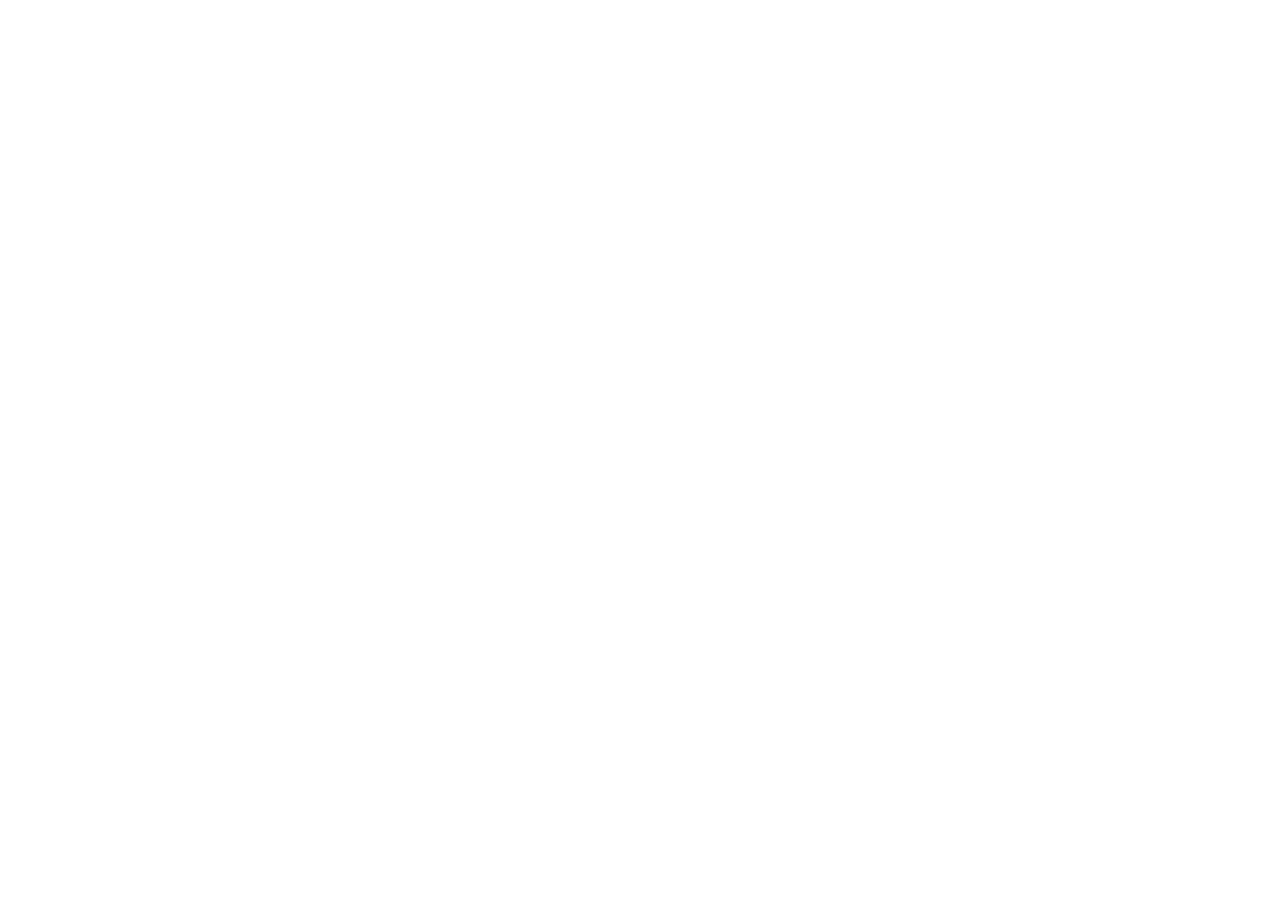
==== work/tpl.html @ 0f53975a "2016-6-28" ====
<!DOCTYPE html>
<html>
<head>
	<meta charset="utf-8">
	<title>模板页面</title>
	<meta name="keywords" content="">
	<meta name="viewport" content="width=device-width, initial-scale=1.0, minimum-scale=1.0, maximum-scale=1.0, user-scalable=no">
	<!--分享使用-->
	<meta itemprop="name" content="" />
	<meta itemprop="description" name="description" content="" />
	<meta itemprop="image" content="img_url" />
	<meta name="format-detection" content="telephone=no" />
	<link rel="stylesheet" type="text/css" href="css/global.css">
	<link rel="stylesheet" type="text/css" href="css/font-awesome.min.css" />
	<link rel="stylesheet" type="text/css" href="css/style.css" />
	<script src="lib/jquery-2.1.4.min.js"></script>
	<script src="script/common.js"></script>

</head>
<body>
	<main class="main">
		
	</main>
</body>
</html>
---- work/css/global.css ----
html,body,div,span,iframe,h1,h2,h3,h4,h5,h6,p,blockquote,a,address,em,img,ol,ul,li,fieldset,form,label,legend,table,tbody,tfoot,thead,tr,th,td,i,b,s{margin:0;padding:0;border:0;font-weight:inherit;font-style:inherit;font-family:Helvetica,Arial}
ul,ol{list-style:none}
a img{border:none;vertical-align:top}
a{text-decoration:none}
button{overflow:visible;padding:0;margin:0;border:0 none;background-color:transparent}
button::-moz-focus-inner{padding:0}
textarea,input{background:none;padding:0;-webkit-border-radius:0;-moz-border-radius:0;border-radius:0;-webkit-appearance:none}
input[type=password]{-webkit-text-security:disc}
textarea:focus,input:focus,button:focus{outline:none}
body{word-wrap:break-word;font-size:14px;color:#4c4c4c;line-height:1.5;font-family:Helvetica}
*{-webkit-tap-highlight-color:rgba(0,0,0,0)}
.clearfix:after{content:".";display:block;height:0;visibility:hidden;clear:both}

/*****使用REM作为尺寸单位，媒体查询不同分辨率的浏览器设置相应根字号*****/
html{font-size:32px;-webkit-user-select:none;user-select:none}
@media only screen and (min-width:320px){html{font-size:32px!important}}
@media only screen and (min-width:360px){html{font-size:36px!important}}
@media only screen and (min-width:375px){html{font-size:38px!important}}
@media only screen and (min-width:414px){html{font-size:41px!important}}
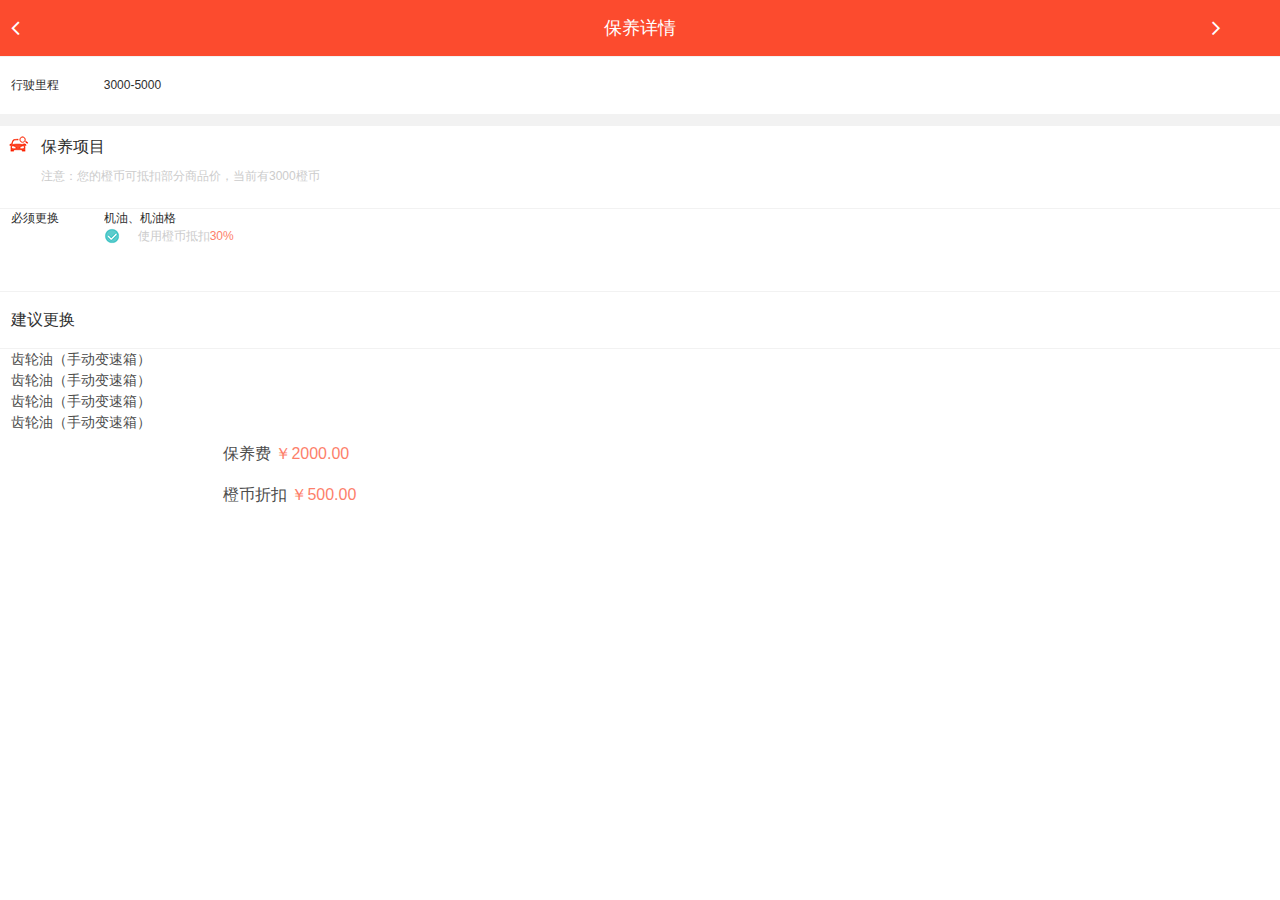
==== commit ffe8cf4b: "2016-6-29" ====
--- a/work/tpl.html
+++ b/work/tpl.html
@@ -13,13 +13,74 @@
 	<link rel="stylesheet" type="text/css" href="css/global.css">
 	<link rel="stylesheet" type="text/css" href="css/font-awesome.min.css" />
 	<link rel="stylesheet" type="text/css" href="css/style.css" />
-	<script src="lib/jquery-2.1.4.min.js"></script>
-	<script src="script/common.js"></script>
+	
 
 </head>
 <body>
-	<main class="main">
-		
-	</main>
+	<div class="nav">
+			<a href="link pull-left link-left">
+				<i class=" fa fa-angle-left"></i></a>
+			<a href="link pull-right link-right">
+				<i class=" fa fa-angle-right"></i></a>
+			<span class="title">保养详情</span>
+	</div>
+	<div class="main">
+		<div class="type iFlex"><span>车型</span><span class="typeVal">凯迪拉克XTS</span></div>
+		<div class="distance iFlex"><span >行驶里程</span><span class="distanceVal">3000-5000</span></div>
+		<div class="maintain">
+			<div ><i></i>保养项目</div>
+			<div class="attention">注意：您的橙币可抵扣部分商品价，当前有3000橙币</div></div>
+		</div>
+		<div class="mustChange">
+			<div class="iFlex"><span >必须更换</span><span class="mustChangeVal">机油、机油格</span>
+			</div>
+			<div><input type="checkbox" id="mustChangeCheckbox"><label for="mustChangeCheckbox"></label >使用橙币抵扣<span class="red">30%</span>
+			</div>
+		</div>
+		<div class="suggest iFlex">建议更换</div>
+		<div class="suggestItems ">
+				<div class="row1 ">
+					<div class="columm1">
+						<div>
+							<label for="sug1-1-1" class="iCheck">
+                       		 <input type="checkbox" id="sug1-1-1" />
+                        	<span>齿轮油（手动变速箱）</span>
+                   			 </label>
+						</div>
+						<div>
+							<label for="sug1-1-2" class="iCheck">
+                       		 <input type="checkbox" id="sug1-1-2" />
+                        	<span>齿轮油（手动变速箱）</span>
+                        	</label>
+						</div>
+					</div>
+					<div class="columm2">
+						<div>
+							<label for="sug1-2-1" class="iCheck">
+                       		 <input type="checkbox" id="sug1-2-1" />
+                        	<span>齿轮油（手动变速箱）</span>
+                   			 </label>
+						</div>
+						<div>
+							<label for="sug1-2-2" class="iCheck">
+                       		 <input type="checkbox" id="sug1-2-2" />
+                        	<span>齿轮油（手动变速箱）</span>
+                        	</label>
+						</div>
+					</div>
+
+
+			
+		</div>
+		<div class="foot">
+			<div class="total">
+				<span class="title"> 保养费</span> <span class="red">￥2000.00</span>
+			</div>
+			<div class="discount">
+				<span class="title"> 橙币折扣</span> <span class="red">￥500.00</span>
+			</div>
+		</div>
+	<script src="lib/jquery-2.1.4.min.js"></script>
+	<script src="script/common.js"></script>
 </body>
 </html>
--- a/work/css/style.css
+++ b/work/css/style.css
@@ -0,0 +1,271 @@
+// common
+input[type=checkbox] {
+	visibility: hidden;
+}
+ .red{
+	color:#FD7F6B;
+}
+
+.nav{
+	background: #FC4B2E;
+	height: 1.375rem;
+	font-size: 18px;
+	color: #fff;
+	line-height: 1.375rem;
+	position:fixed;
+	left:0;
+	top:0;
+	width: 100%;
+}
+
+.nav a {
+	display: block;
+	width:1.375rem;
+	height: 1.375rem;
+	line-height: 1.375rem;
+	color:#fff;
+	font-size:24px;
+}
+
+.nav a:nth-child(1){
+	float: left;
+	margin-left: 0.28rem;
+
+}
+
+.nav a:nth-child(2){
+	float: right;
+	margin-right: 0.28rem;
+}
+
+.nav .title{
+	display: block;
+	margin:0 1.375rem;
+	text-align: center;
+	line-height: 1.375rem;
+	font-size: 18px;
+}
+
+.iFlex{
+	display: flex;
+	flex-direction: row;
+    flex-basis: 100%;
+  	font-size: 12px;
+	border-bottom: 0.04rem solid #F2F2F2;
+	color:#2E2E2E;
+	padding-left: 0.28rem;
+	padding-right: 0.28rem;
+}
+
+
+.type {
+	// margin-top: 1.375rem;
+	height: 1.375rem;
+	line-height: 1.375rem;
+	white-space: nowrap;
+	overflow:hidden;
+	text-overflow:ellipsis; 
+}
+
+ .type span:first-child{
+	width:2.25rem;
+	white-space: nowrap;
+	overflow:hidden;
+	text-overflow:ellipsis; 
+}
+
+.distance {
+	height: 1.375rem;
+	line-height: 1.375rem;
+
+	white-space: nowrap;
+	overflow:hidden;
+	text-overflow:ellipsis; 
+	border-bottom: 0.3125rem solid #F2F2F2;
+}
+
+.distance span:first-child{
+	width: 2.25rem;
+	white-space: nowrap;
+	overflow:hidden;
+	text-overflow:ellipsis; 
+}
+
+.maintain {
+	position: relative;
+	height:2rem;
+	display: block;
+	border-bottom: 0.04rem solid #F2F2F2;
+}
+
+.maintain div:first-child{
+	height: 1rem;
+	line-height: 1rem;
+	padding-left:1rem;
+	font-size: 16px;
+	color:#2E2E2E;
+	white-space: nowrap;
+	overflow:hidden;
+	text-overflow:ellipsis; 
+}
+
+.maintain div:first-child i{
+	position: absolute;
+	background-image: url(../img/slice/car.png);
+	background-repeat: no-repeat;
+	width: 0.6rem;
+    height: 0.6rem;
+	left: 0.2rem;
+	top: 0.2rem;
+}
+
+.maintain div:nth-of-type(2){
+	height: 22px;
+	color:#CCCCCC;
+	font-size: 12px;
+	white-space: nowrap;
+	overflow:hidden;
+	text-overflow:ellipsis; 
+	padding-left: 1rem;
+}
+
+.mustChange {
+	height:2rem;
+	display: block;
+	border-bottom: 0.04rem solid #F2F2F2;
+}
+
+.mustChange .iFlex {
+	padding-left: 0.28rem;
+	border-bottom: none;
+}
+
+.mustChange .iFlex span{
+	white-space: nowrap;
+	overflow:hidden;
+	text-overflow:ellipsis; 
+}
+
+.mustChange .iFlex span:first-child{
+	width: 2.25rem;
+}
+
+.mustChange div:nth-child(2){
+	position: relative;
+	height: 0.75rem;
+	padding-left: 3.1875rem;
+	white-space: nowrap;
+	overflow:hidden;
+	text-overflow:ellipsis; 
+	color:#CCCCCC;
+	font-size:12px;
+}
+
+.mustChange div:nth-child(2) label{
+	position: absolute;
+	background-image: url(../img/slice/checked.png);
+	background-repeat: no-repeat;
+	width: 0.57rem;
+    height: 0.57rem;
+	left: 2.5rem;
+	top:0;
+	
+}
+
+.mustChange input[type=checkbox]:checked + div:nth-child(2) label{
+	position: absolute;
+	background-image: url(../img/slice/notChecked.png);
+	background-repeat: no-repeat;
+	width: 0.57rem;
+    height: 0.57rem;
+	left: 2.5rem;
+	top:0;
+}
+
+.mustChange input[type=checkbox]:checked + label {
+	background-image: url(../img/slice/notChecked.png);
+}
+
+.suggest {
+	font-size: 16px;
+	height: 1.375rem;
+	line-height: 1.375rem;
+}
+
+.suggestItems {
+	padding-left: 0;
+}
+
+.suggestItems > span{
+	display: inline-block;
+	
+}
+
+.suggestItems .left{
+	border-right:0.04rem solid #F2F2F2;
+}
+
+.suggestItems .line1{
+	height: 2.063rem;
+	line-height: 2.063rem;
+	border-bottom: 0.04rem solid #F2F2F2;
+} 
+
+.suggestItems .line2{
+	height: 2.625rem;
+	line-height: 2.625rem;
+	border-bottom: 0.04rem solid #F2F2F2;
+} 
+
+.suggestItems .line2 > div{
+	height: 50%;
+	line-height:1.3125rem;
+} 
+
+.suggestItems .line1> div , .line2 > div{
+	text-indent: 0.5625rem;
+	position: relative;
+}
+
+.suggestItems .line1> div > label, .line2 > div > label{
+	position: absolute;
+	display: inline-block;
+	background-image: url(../img/slice/checked.png);
+	background-repeat: no-repeat;
+	width: 0.57rem;
+    height: 0.57rem;
+	left:0.28rem;
+	top:0.75rem;
+}
+
+.suggestItems .line2 > div label{
+	top:0.375rem;
+}
+
+.suggestItems input[type=checkbox]:checked + label {
+	background-image: url(../img/slice/notChecked.png);
+}
+
+.foot{
+	height: 2rem;
+	
+}
+
+.foot > div {
+	height: 1rem;
+	line-height: 1rem;
+	font-size: 16px;
+}
+
+.foot > div .title{
+	margin-left: 5.4375rem;
+}
+
+
+/*
+
+white-space: nowrap;
+overflow:hidden;
+text-overflow:ellipsis;  
+
+*/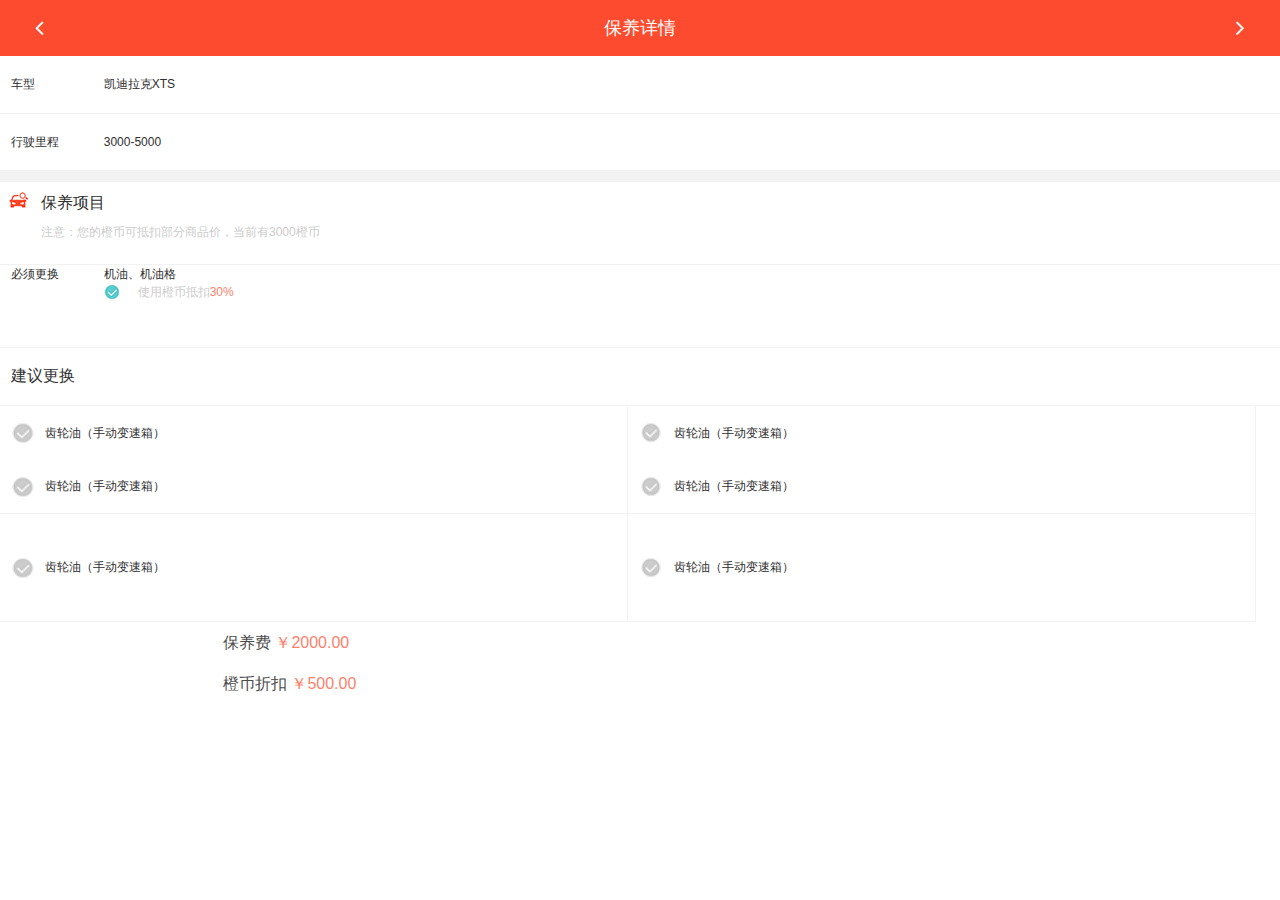
==== commit 10ac29e0: "2016-6-29" ====
--- a/work/tpl.html
+++ b/work/tpl.html
@@ -38,40 +38,42 @@
 			</div>
 		</div>
 		<div class="suggest iFlex">建议更换</div>
-		<div class="suggestItems ">
-				<div class="row1 ">
-					<div class="columm1">
-						<div>
-							<label for="sug1-1-1" class="iCheck">
-                       		 <input type="checkbox" id="sug1-1-1" />
-                        	<span>齿轮油（手动变速箱）</span>
-                   			 </label>
-						</div>
-						<div>
-							<label for="sug1-1-2" class="iCheck">
-                       		 <input type="checkbox" id="sug1-1-2" />
-                        	<span>齿轮油（手动变速箱）</span>
-                        	</label>
-						</div>
-					</div>
-					<div class="columm2">
-						<div>
-							<label for="sug1-2-1" class="iCheck">
-                       		 <input type="checkbox" id="sug1-2-1" />
-                        	<span>齿轮油（手动变速箱）</span>
-                   			 </label>
-						</div>
-						<div>
-							<label for="sug1-2-2" class="iCheck">
-                       		 <input type="checkbox" id="sug1-2-2" />
-                        	<span>齿轮油（手动变速箱）</span>
-                        	</label>
-						</div>
-					</div>
+		<div class="items ">
+			<div class="box">
+                    <label for="check1" class="icheck">
+                        <input type="checkbox" id="check1">
+                        <span>齿轮油（手动变速箱）</span>
+                    </label>
+                    <label for="check2" class="icheck">
+                        <input type="checkbox" id="check2">
+                        <span>齿轮油（手动变速箱）</span>
+                    </label>
+            </div>
+            <div class="box">
+                    <label for="check3" class="icheck">
+                        <input type="checkbox" id="check3">
+                        <span>齿轮油（手动变速箱）</span>
+                    </label>
+                    <label for="check4" class="icheck">
+                        <input type="checkbox" id="check4">
+                        <span>齿轮油（手动变速箱）</span>
+                    </label>
+            </div>
+            <div class="box">
+                    <label for="check5" class="icheck line1">
+                        <input type="checkbox" id="check5">
+                        <span>齿轮油（手动变速箱）</span>
+                    </label>
+            </div>
+             <div class="box">
+                    <label for="check6" class="icheck line1">
+                        <input type="checkbox" id="check6">
+                        <span>齿轮油（手动变速箱）</span>
+                    </label>
+            </div>
 
-
+		</div>
 			
-		</div>
 		<div class="foot">
 			<div class="total">
 				<span class="title"> 保养费</span> <span class="red">￥2000.00</span>
--- a/work/css/style.css
+++ b/work/css/style.css
@@ -1,6 +1,6 @@
 // common
 input[type=checkbox] {
-	visibility: hidden;
+	display: none;
 }
  .red{
 	color:#FD7F6B;
@@ -25,6 +25,7 @@
 	line-height: 1.375rem;
 	color:#fff;
 	font-size:24px;
+	text-align: center;
 }
 
 .nav a:nth-child(1){
@@ -44,6 +45,10 @@
 	text-align: center;
 	line-height: 1.375rem;
 	font-size: 18px;
+}
+
+.main{
+	margin-top: 1.375rem;
 }
 
 .iFlex{
@@ -192,59 +197,70 @@
 	line-height: 1.375rem;
 }
 
-.suggestItems {
-	padding-left: 0;
-}
-
-.suggestItems > span{
-	display: inline-block;
-	
-}
-
-.suggestItems .left{
+.items {
+	-webkit-display:flex;
+	display: flex;
+	// flex-direction: row;
+	// flex-wrap:wrap;
+	flex-flow: row wrap;
+    flex-basis: 100%;
+
+}
+
+.items .box{
+	width:49%;
+	height: 2.62rem;
+	border-bottom: 0.04rem solid #F2F2F2;
 	border-right:0.04rem solid #F2F2F2;
-}
-
-.suggestItems .line1{
-	height: 2.063rem;
-	line-height: 2.063rem;
-	border-bottom: 0.04rem solid #F2F2F2;
-} 
-
-.suggestItems .line2{
-	height: 2.625rem;
-	line-height: 2.625rem;
-	border-bottom: 0.04rem solid #F2F2F2;
-} 
-
-.suggestItems .line2 > div{
-	height: 50%;
-	line-height:1.3125rem;
-} 
-
-.suggestItems .line1> div , .line2 > div{
-	text-indent: 0.5625rem;
-	position: relative;
-}
-
-.suggestItems .line1> div > label, .line2 > div > label{
-	position: absolute;
-	display: inline-block;
-	background-image: url(../img/slice/checked.png);
-	background-repeat: no-repeat;
-	width: 0.57rem;
-    height: 0.57rem;
-	left:0.28rem;
-	top:0.75rem;
-}
-
-.suggestItems .line2 > div label{
-	top:0.375rem;
-}
-
-.suggestItems input[type=checkbox]:checked + label {
-	background-image: url(../img/slice/notChecked.png);
-}
+	display: table;
+}
+
+.items .box label{
+	height: 1.31rem;
+	display: block;
+    position: relative;
+    line-height: 1.31rem;
+
+    white-space: nowrap;
+	overflow:hidden;
+	text-overflow:ellipsis; 
+}
+
+.items .box label.line1{
+	display: table-cell;
+	vertical-align: middle;
+}
+
+.items .box label span {
+    display: inline-block;
+    text-indent: 0.8425rem;
+    color:#2E2E2E;
+    font-size: 12px;
+}
+
+label.icheck input:checked + span:before {
+    background-image: url(../img/slice/checked.png);
+}
+label.icheck span:before {
+    background-image: url(../img/slice/notChecked.png);
+}
+label.icheck span:before, label.iradio span:before {
+    display: block;
+    content: '';
+    width: 0.5625rem;
+    height: 0.5625rem;
+    position: absolute;
+    left: 0.28rem;
+    top: 50%;
+    margin-top: -.28rem;
+    background-size: cover;
+    -webkit-background-size: cover;
+}
+
+
+
+
+
 
 .foot{
 	height: 2rem;
@@ -260,12 +276,3 @@
 .foot > div .title{
 	margin-left: 5.4375rem;
 }
-
-
-/*
-
-white-space: nowrap;
-overflow:hidden;
-text-overflow:ellipsis;  
-
-*/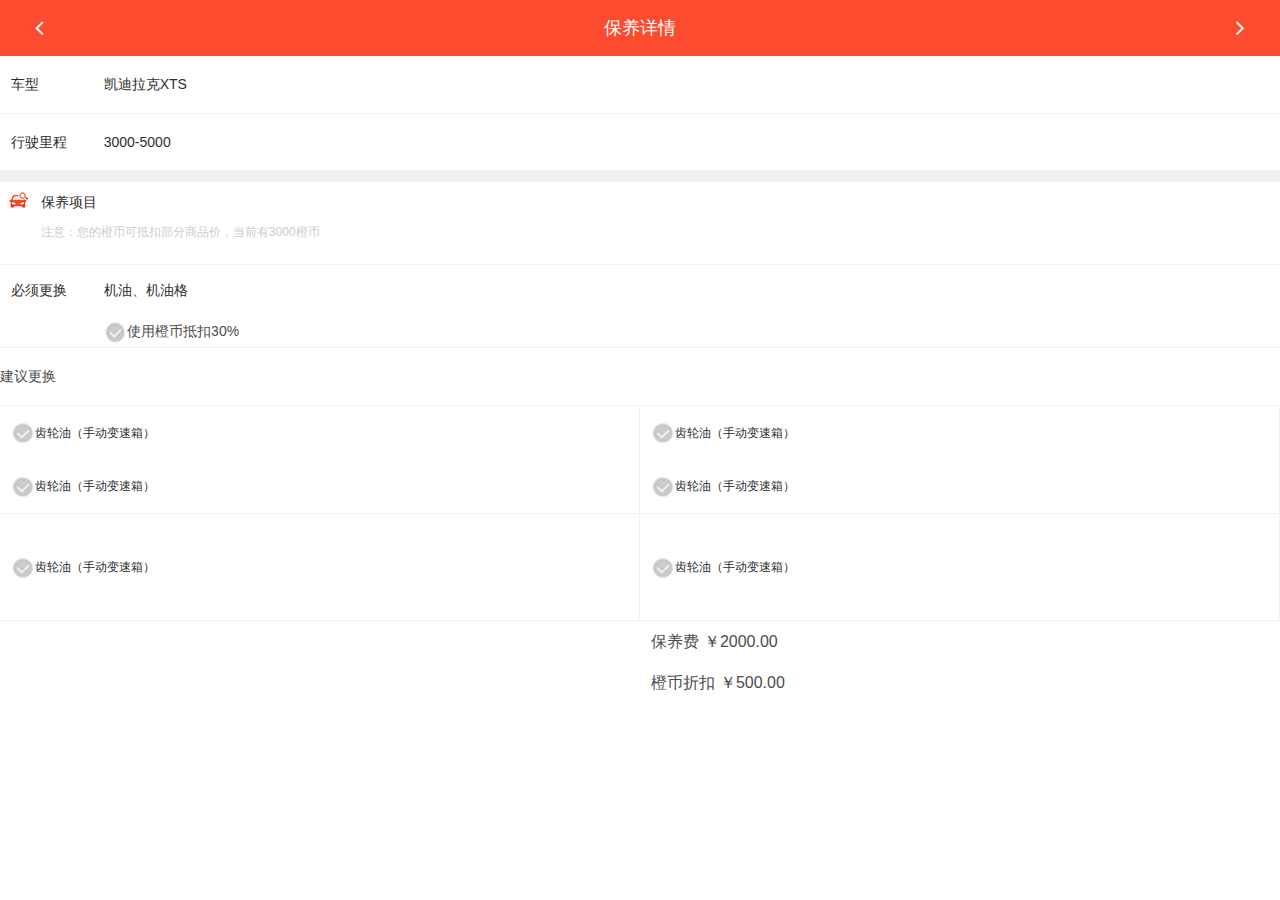
==== commit e3f6b43c: "2016-6-20" ====
--- a/work/tpl.html
+++ b/work/tpl.html
@@ -28,16 +28,19 @@
 		<div class="type iFlex"><span>车型</span><span class="typeVal">凯迪拉克XTS</span></div>
 		<div class="distance iFlex"><span >行驶里程</span><span class="distanceVal">3000-5000</span></div>
 		<div class="maintain">
-			<div ><i></i>保养项目</div>
-			<div class="attention">注意：您的橙币可抵扣部分商品价，当前有3000橙币</div></div>
+			<h4 class="title"><i></i>保养项目</h4>
+			<p class="attention">注意：您的橙币可抵扣部分商品价，当前有3000橙币</p>
+		</div>
 		</div>
 		<div class="mustChange">
-			<div class="iFlex"><span >必须更换</span><span class="mustChangeVal">机油、机油格</span>
-			</div>
-			<div><input type="checkbox" id="mustChangeCheckbox"><label for="mustChangeCheckbox"></label >使用橙币抵扣<span class="red">30%</span>
-			</div>
+			<p class="iFlex"><span >必须更换</span><span class="mustChangeVal">机油、机油格</span>
+			</p>
+			<label for="mustChangeCheckbox" class="iChange">
+					<input type="checkbox" id="mustChangeCheckbox">
+				<span>使用橙币抵扣<span class="red">30%</span> </span>
+			</label >
 		</div>
-		<div class="suggest iFlex">建议更换</div>
+		<h4 class="suggest">建议更换</h4>
 		<div class="items ">
 			<div class="box">
                     <label for="check1" class="icheck">
--- a/work/css/style.css
+++ b/work/css/style.css
@@ -1,9 +1,9 @@
 // common
-input[type=checkbox] {
-	display: none;
-}
  .red{
 	color:#FD7F6B;
+}
+label input[type="checkbox"], label input[type="radio"] {
+    display: none !important;
 }
 
 .nav{
@@ -52,11 +52,14 @@
 }
 
 .iFlex{
+	display: -ms-flexbox;
 	display: flex;
-	flex-direction: row;
-    flex-basis: 100%;
-  	font-size: 12px;
-	border-bottom: 0.04rem solid #F2F2F2;
+	-ms-flex-direction: row;
+	    flex-direction: row;
+    -ms-flex-preferred-size: 100%;
+        flex-basis: 100%;
+  	font-size: 14px;
+	border-bottom: 0.03rem solid #F2F2F2;
 	color:#2E2E2E;
 	padding-left: 0.28rem;
 	padding-right: 0.28rem;
@@ -100,21 +103,20 @@
 	position: relative;
 	height:2rem;
 	display: block;
-	border-bottom: 0.04rem solid #F2F2F2;
-}
-
-.maintain div:first-child{
+	border-bottom: 0.03rem solid #F2F2F2;
+}
+
+.maintain h4{
 	height: 1rem;
 	line-height: 1rem;
 	padding-left:1rem;
-	font-size: 16px;
 	color:#2E2E2E;
 	white-space: nowrap;
 	overflow:hidden;
 	text-overflow:ellipsis; 
 }
 
-.maintain div:first-child i{
+.maintain h4 i{
 	position: absolute;
 	background-image: url(../img/slice/car.png);
 	background-repeat: no-repeat;
@@ -124,7 +126,7 @@
 	top: 0.2rem;
 }
 
-.maintain div:nth-of-type(2){
+.maintain p{
 	height: 22px;
 	color:#CCCCCC;
 	font-size: 12px;
@@ -137,81 +139,98 @@
 .mustChange {
 	height:2rem;
 	display: block;
-	border-bottom: 0.04rem solid #F2F2F2;
+	border-bottom: 0.03rem solid #F2F2F2;
 }
 
 .mustChange .iFlex {
-	padding-left: 0.28rem;
-	border-bottom: none;
-}
-
-.mustChange .iFlex span{
-	white-space: nowrap;
-	overflow:hidden;
-	text-overflow:ellipsis; 
-}
-
+    padding-left: 0.28rem;
+    border-bottom: none;
+    line-height: 1.25rem;
+    height: 1.25rem;
+    white-space: nowrap;
+	overflow:hidden;
+	text-overflow:ellipsis; 
+}
 .mustChange .iFlex span:first-child{
 	width: 2.25rem;
 }
-
-.mustChange div:nth-child(2){
-	position: relative;
-	height: 0.75rem;
-	padding-left: 3.1875rem;
-	white-space: nowrap;
-	overflow:hidden;
-	text-overflow:ellipsis; 
-	color:#CCCCCC;
-	font-size:12px;
-}
-
-.mustChange div:nth-child(2) label{
-	position: absolute;
-	background-image: url(../img/slice/checked.png);
-	background-repeat: no-repeat;
-	width: 0.57rem;
-    height: 0.57rem;
-	left: 2.5rem;
-	top:0;
-	
-}
-
-.mustChange input[type=checkbox]:checked + div:nth-child(2) label{
-	position: absolute;
-	background-image: url(../img/slice/notChecked.png);
-	background-repeat: no-repeat;
-	width: 0.57rem;
-    height: 0.57rem;
-	left: 2.5rem;
-	top:0;
-}
-
-.mustChange input[type=checkbox]:checked + label {
-	background-image: url(../img/slice/notChecked.png);
+.mustChange label.iChange{
+	display: block;
+    position: relative;
+    height: 0.75rem;
+    line-height: 0.75rem;
+    text-indent: 3.1rem;
+}
+
+.mustChange  label.iChange > input:checked + span:before {
+    background-image: url(../img/slice/checked.png);
+}
+ .mustChange  label.iChange > span:before {
+    background-image: url(../img/slice/notChecked.png);
+}
+.mustChange  label.iChange > span:before, label.iradio > span:before {
+    display: block;
+    content: '';
+    width: .57rem;
+    height: .57rem;
+    position: absolute;
+    left: 2.53rem;
+    top: 50%;
+    margin-top: -.28rem;
+    background-size: cover;
+    -webkit-background-size: cover;
+}
+
+.items .box label{
+	height: 1.31rem;
+	display: block;
+    position: relative;
+    line-height: 1.31rem;
+    white-space: nowrap;
+	overflow:hidden;
+	text-overflow:ellipsis; 
+	cursor:pointer;
+}
+
+.items .box label.line1{
+	display: table-cell;
+	vertical-align: middle;
+}
+
+.items .box label span {
+    display: inline-block;
+    text-indent: 0.8425rem;
+    color:#2E2E2E;
+    font-size: 12px;
 }
 
 .suggest {
-	font-size: 16px;
-	height: 1.375rem;
-	line-height: 1.375rem;
+	font-size: 14px;
+	height: 1.375rem;
+	line-height: 1.375rem;
+	border-bottom: 0.03rem solid #F2F2F2;
 }
 
 .items {
 	-webkit-display:flex;
+	display: -ms-flexbox;
 	display: flex;
 	// flex-direction: row;
 	// flex-wrap:wrap;
-	flex-flow: row wrap;
-    flex-basis: 100%;
+	-ms-flex-flow: row wrap;
+	    flex-flow: row wrap;
+    -ms-flex-preferred-size: 100%;
+        flex-basis: 100%;
 
 }
 
 .items .box{
-	width:49%;
+	box-sizing: border-box;
+	-webkit-box-sizing: border-box;
+	width:50%;
 	height: 2.62rem;
-	border-bottom: 0.04rem solid #F2F2F2;
-	border-right:0.04rem solid #F2F2F2;
+	border-bottom: 0.03rem solid #F2F2F2;
+	border-right:0.03rem solid #F2F2F2;
 	display: table;
 }
 
@@ -220,10 +239,10 @@
 	display: block;
     position: relative;
     line-height: 1.31rem;
-
     white-space: nowrap;
 	overflow:hidden;
 	text-overflow:ellipsis; 
+	cursor:pointer;
 }
 
 .items .box label.line1{
@@ -257,11 +276,6 @@
     -webkit-background-size: cover;
 }
 
-
-
-
-
-
 .foot{
 	height: 2rem;
 	
@@ -271,8 +285,6 @@
 	height: 1rem;
 	line-height: 1rem;
 	font-size: 16px;
-}
-
-.foot > div .title{
-	margin-left: 5.4375rem;
-}
+	margin-left: 50%;
+	text-indent: 0.28rem;
+}
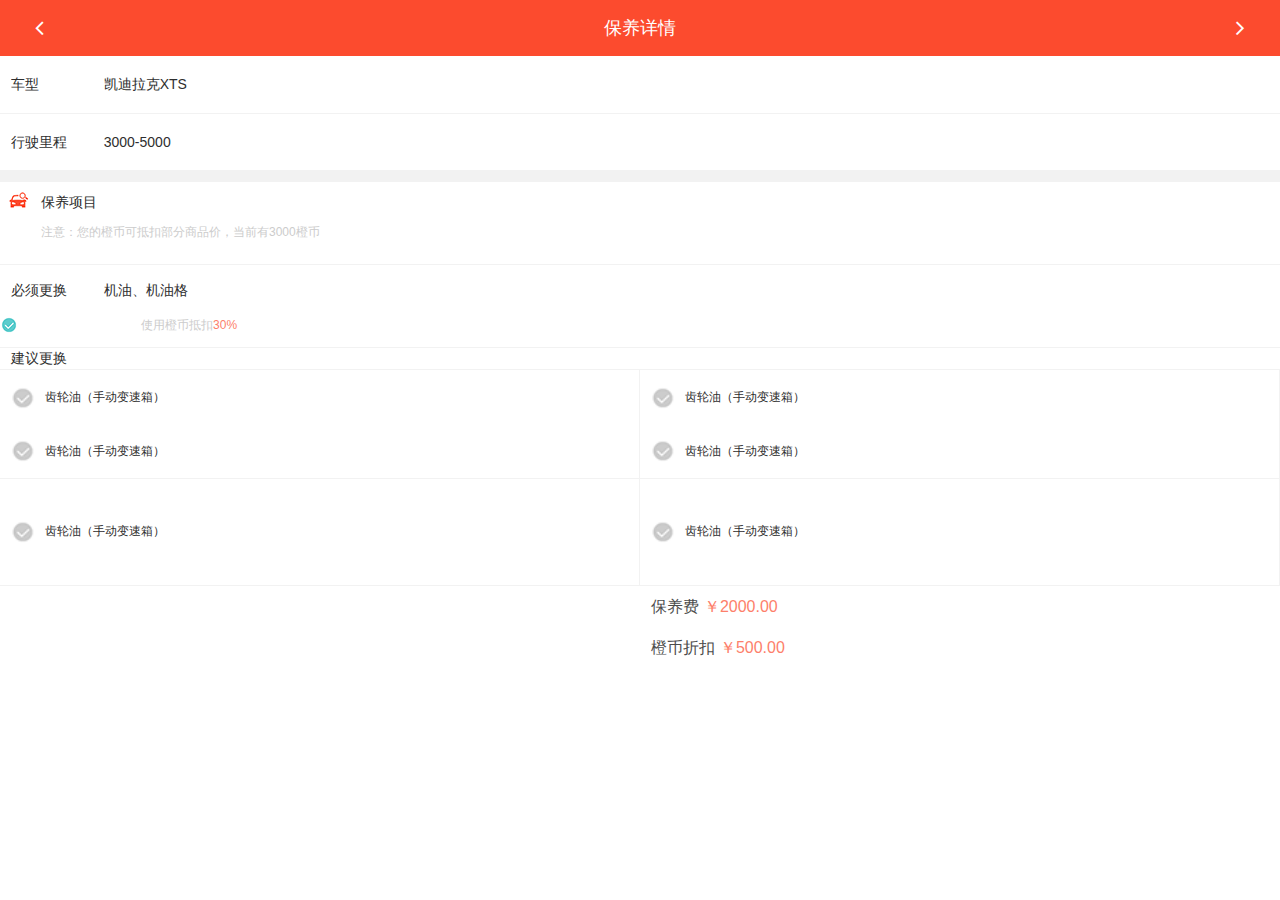
==== commit c2b7d88d: "2016-6-30" ====
--- a/work/tpl.html
+++ b/work/tpl.html
@@ -18,9 +18,9 @@
 </head>
 <body>
 	<div class="nav">
-			<a href="link pull-left link-left">
+			<a href="javascript:void(0)" class="link pull-left">
 				<i class=" fa fa-angle-left"></i></a>
-			<a href="link pull-right link-right">
+			<a href="javascript:void(0)" class="link pull-right">
 				<i class=" fa fa-angle-right"></i></a>
 			<span class="title">保养详情</span>
 	</div>
@@ -28,19 +28,20 @@
 		<div class="type iFlex"><span>车型</span><span class="typeVal">凯迪拉克XTS</span></div>
 		<div class="distance iFlex"><span >行驶里程</span><span class="distanceVal">3000-5000</span></div>
 		<div class="maintain">
-			<h4 class="title"><i></i>保养项目</h4>
-			<p class="attention">注意：您的橙币可抵扣部分商品价，当前有3000橙币</p>
-		</div>
+			<div ><i></i>保养项目</div>
+			<div class="attention">注意：您的橙币可抵扣部分商品价，当前有3000橙币</div></div>
 		</div>
 		<div class="mustChange">
-			<p class="iFlex"><span >必须更换</span><span class="mustChangeVal">机油、机油格</span>
-			</p>
-			<label for="mustChangeCheckbox" class="iChange">
+			<div class="iFlex"><span >必须更换</span><span class="mustChangeVal">机油、机油格</span>
+			</div>
+			<div>
+				<label for="mustChangeCheckbox" class="iChange">
 					<input type="checkbox" id="mustChangeCheckbox">
-				<span>使用橙币抵扣<span class="red">30%</span> </span>
-			</label >
+					<span>使用橙币抵扣</span><span class="red">30%</span>
+				</label >
+			</div>
 		</div>
-		<h4 class="suggest">建议更换</h4>
+		<div class="suggest iFlex">建议更换</div>
 		<div class="items ">
 			<div class="box">
                     <label for="check1" class="icheck">
--- a/work/css/style.css
+++ b/work/css/style.css
@@ -1,9 +1,9 @@
 // common
+label input[type="checkbox"], label input[type="radio"] {
+    display: none;
+}
  .red{
 	color:#FD7F6B;
-}
-label input[type="checkbox"], label input[type="radio"] {
-    display: none !important;
 }
 
 .nav{
@@ -106,7 +106,7 @@
 	border-bottom: 0.03rem solid #F2F2F2;
 }
 
-.maintain h4{
+.maintain div:first-child{
 	height: 1rem;
 	line-height: 1rem;
 	padding-left:1rem;
@@ -116,7 +116,7 @@
 	text-overflow:ellipsis; 
 }
 
-.maintain h4 i{
+.maintain div:first-child i{
 	position: absolute;
 	background-image: url(../img/slice/car.png);
 	background-repeat: no-repeat;
@@ -126,7 +126,7 @@
 	top: 0.2rem;
 }
 
-.maintain p{
+.maintain div:nth-of-type(2){
 	height: 22px;
 	color:#CCCCCC;
 	font-size: 12px;
@@ -151,87 +151,31 @@
 	overflow:hidden;
 	text-overflow:ellipsis; 
 }
+
+.mustChange .iFlex span{
+	
+}
+
 .mustChange .iFlex span:first-child{
 	width: 2.25rem;
 }
+
 .mustChange label.iChange{
 	display: block;
-    position: relative;
-    height: 0.75rem;
-    line-height: 0.75rem;
-    text-indent: 3.1rem;
-}
-
-.mustChange  label.iChange > input:checked + span:before {
-    background-image: url(../img/slice/checked.png);
-}
- .mustChange  label.iChange > span:before {
-    background-image: url(../img/slice/notChecked.png);
-}
-.mustChange  label.iChange > span:before, label.iradio > span:before {
-    display: block;
-    content: '';
-    width: .57rem;
-    height: .57rem;
-    position: absolute;
-    left: 2.53rem;
-    top: 50%;
-    margin-top: -.28rem;
-    background-size: cover;
-    -webkit-background-size: cover;
-}
-
-.items .box label{
-	height: 1.31rem;
-	display: block;
-    position: relative;
-    line-height: 1.31rem;
-    white-space: nowrap;
-	overflow:hidden;
-	text-overflow:ellipsis; 
-	cursor:pointer;
-}
-
-.items .box label.line1{
-	display: table-cell;
-	vertical-align: middle;
-}
-
-.items .box label span {
-    display: inline-block;
-    text-indent: 0.8425rem;
-    color:#2E2E2E;
-    font-size: 12px;
-}
-
-.suggest {
-	font-size: 14px;
-	height: 1.375rem;
-	line-height: 1.375rem;
-	border-bottom: 0.03rem solid #F2F2F2;
-}
-
-.items {
-	-webkit-display:flex;
-	display: -ms-flexbox;
-	display: flex;
-	// flex-direction: row;
-	// flex-wrap:wrap;
-	-ms-flex-flow: row wrap;
-	    flex-flow: row wrap;
-    -ms-flex-preferred-size: 100%;
-        flex-basis: 100%;
-
-}
-
-.items .box{
-	box-sizing: border-box;
-	-webkit-box-sizing: border-box;
-	width:50%;
-	height: 2.62rem;
-	border-bottom: 0.03rem solid #F2F2F2;
-	border-right:0.03rem solid #F2F2F2;
-	display: table;
+	background: url(../img/slice/checked.png) no-repeat;
+	position: relative;
+	height: 0.75rem;
+	padding-left: 3.1875rem;
+	white-space: nowrap;
+	overflow:hidden;
+	text-overflow:ellipsis; 
+	color:#CCCCCC;
+	font-size:12px;
+	cursor: pointer;
+}
+
+.mustChange input[type=checkbox]:checked + div:nth-child(2) label{
+	background-image: url(../img/slice/notChecked.png);
 }
 
 .items .box label{
@@ -276,6 +220,78 @@
     -webkit-background-size: cover;
 }
 
+// mustchange
+.suggest {
+	font-size: 14px;
+	height: 1.375rem;
+	line-height: 1.375rem;
+}
+
+.items {
+	-webkit-display:flex;
+	display: -ms-flexbox;
+	display: flex;
+	// flex-direction: row;
+	// flex-wrap:wrap;
+	-ms-flex-flow: row wrap;
+	    flex-flow: row wrap;
+    -ms-flex-preferred-size: 100%;
+        flex-basis: 100%;
+
+}
+
+.items .box{
+	box-sizing: border-box;
+	-webkit-box-sizing: border-box;
+	width:50%;
+	height: 2.62rem;
+	border-bottom: 0.03rem solid #F2F2F2;
+	border-right:0.03rem solid #F2F2F2;
+	display: table;
+}
+
+.items .box label{
+	height: 1.31rem;
+	display: block;
+    position: relative;
+    line-height: 1.31rem;
+    white-space: nowrap;
+	overflow:hidden;
+	text-overflow:ellipsis; 
+	cursor:pointer;
+}
+
+.items .box label.line1{
+	display: table-cell;
+	vertical-align: middle;
+}
+
+.items .box label span {
+    display: inline-block;
+    text-indent: 0.8425rem;
+    color:#2E2E2E;
+    font-size: 12px;
+}
+
+label.icheck input:checked + span:before {
+    background-image: url(../img/slice/checked.png);
+}
+label.icheck span:before {
+    background-image: url(../img/slice/notChecked.png);
+}
+label.icheck span:before, label.iradio span:before {
+    display: block;
+    content: '';
+    width: 0.5625rem;
+    height: 0.5625rem;
+    position: absolute;
+    left: 0.28rem;
+    top: 50%;
+    margin-top: -.28rem;
+    background-size: cover;
+    -webkit-background-size: cover;
+}
+
 .foot{
 	height: 2rem;
 	
